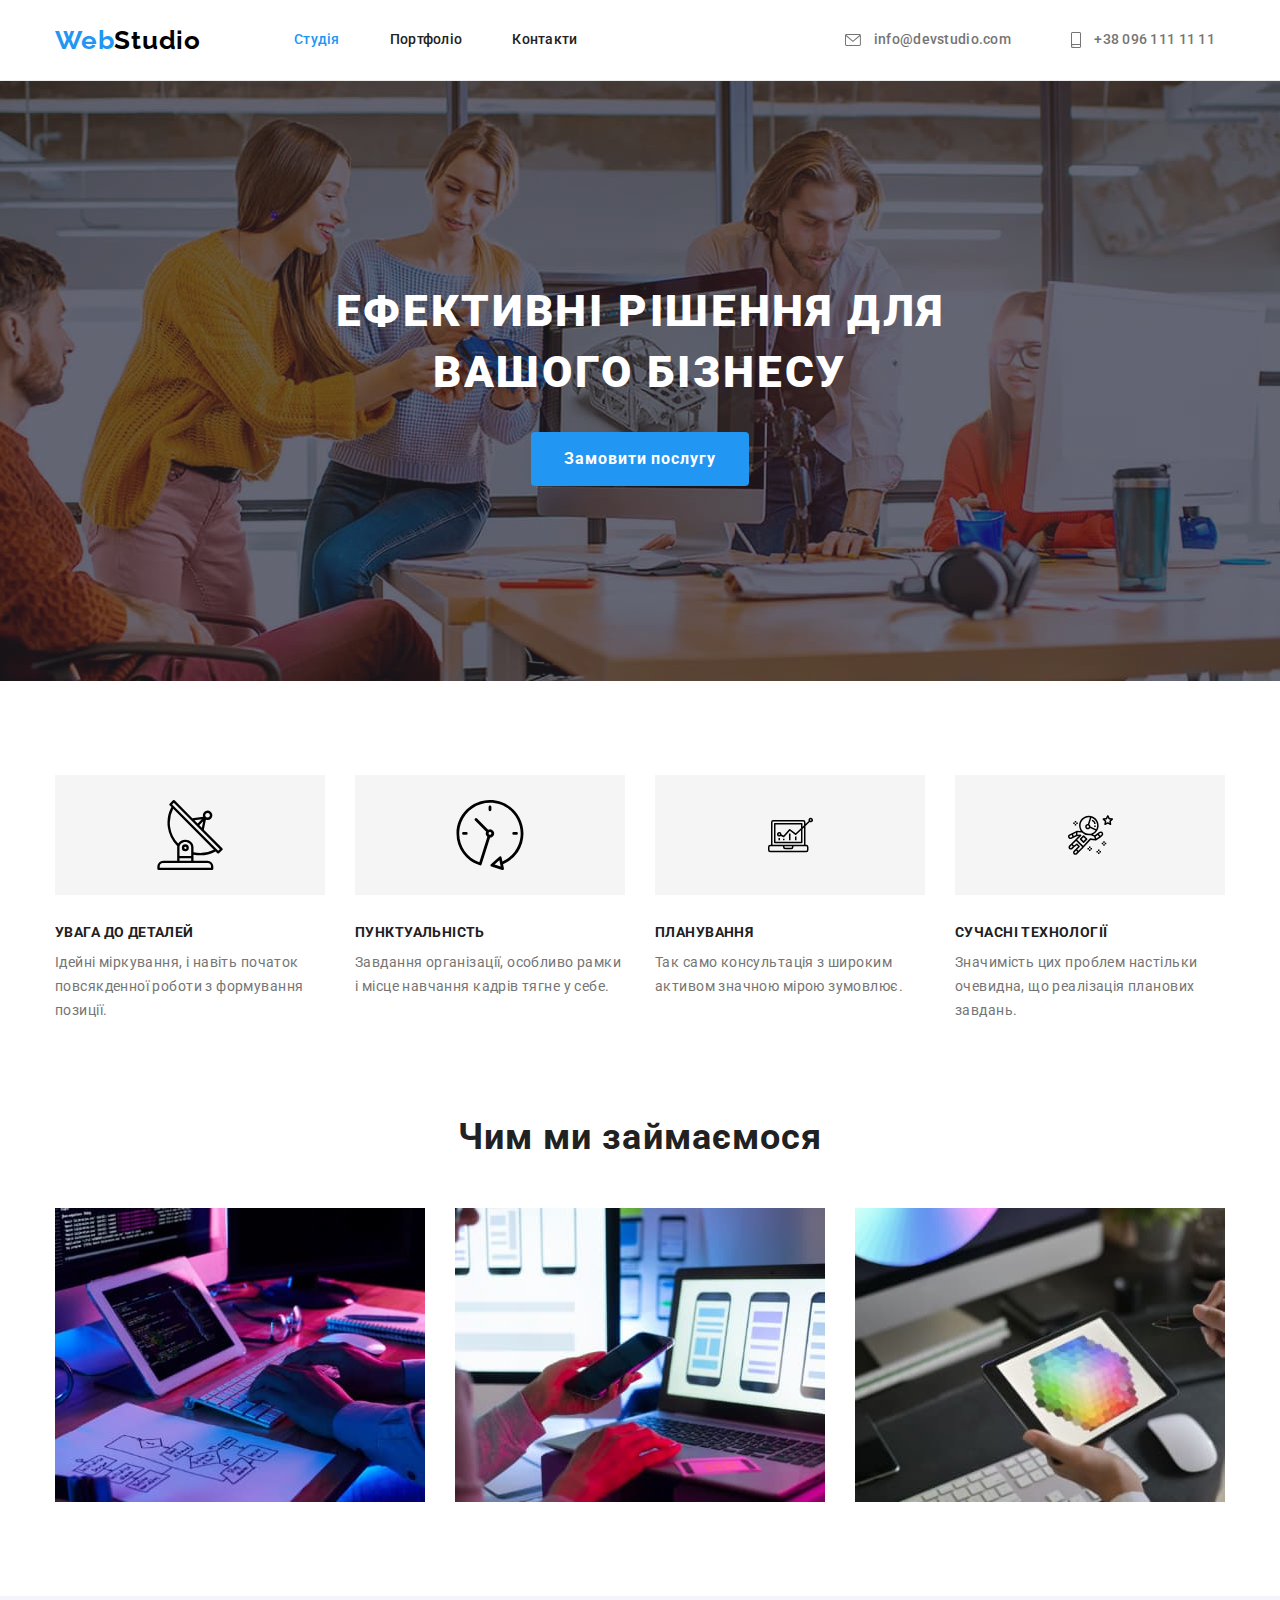
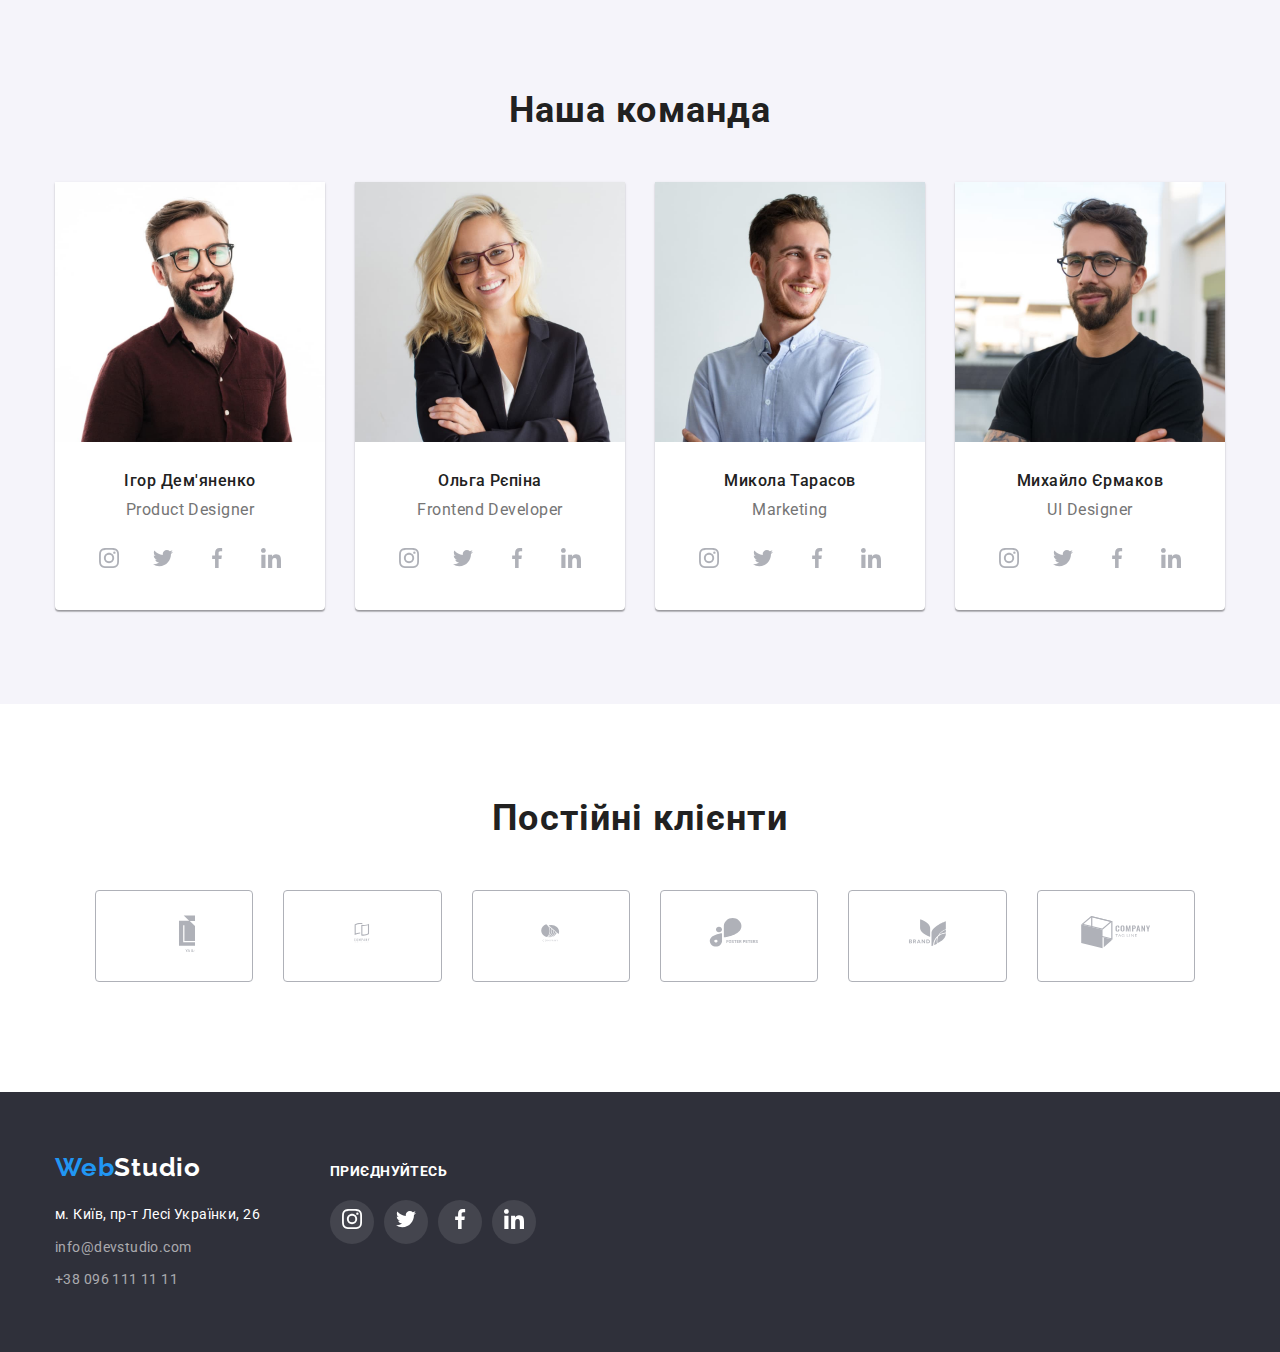
==== index.html @ 2ae0f30d "add icons" ====
<!DOCTYPE html>
<html lang="uk">
  <head>
    <meta charset="UTF-8" />
    <meta http-equiv="X-UA-Compatible" content="IE=edge" />
    <meta name="viewport" content="width=device-width, initial-scale=1.0" />
    <title>WebStudio</title>
    <link rel="preconnect" href="https://fonts.googleapis.com">
    <link rel="preconnect" href="https://fonts.gstatic.com" crossorigin>
    <link href="https://fonts.googleapis.com/css2?family=Raleway:wght@700&family=Roboto:wght@400;500;700;900&display=swap"
      rel="stylesheet">
    <link rel="stylesheet" href="https://cdnjs.cloudflare.com/ajax/libs/modern-normalize/1.1.0/modern-normalize.min.css">
    <link rel="stylesheet" href="./css/styles.css">
  </head>
  <body>
    <header class="page-header">
      <div class="header-container container">
        <a href="./index.html" class="logo"><span class="accent">Web</span>Studio</a>
        <nav class="header-nav">
        <ul class="site-nav list">
          <li class="header-nav-item"><a href="./index.html" class="header-nav-link current">Студія</a></li>
          <li class="header-nav-item"><a href="./portfolio.html" class="header-nav-link">Портфоліо</a></li>
          <li class="header-nav-item"><a href="#" class="header-nav-link">Контакти</a></li>
        </ul>
        </nav>
        <ul class="auth-nav list">
        <li class="auth-item"><a href="mailto:info@devstudio.com" class="header-auth-link mail"><svg class="mail" width="16" height="12">
          <use href="./images/icons.svg.svg#icon-mail"></use>
        </svg> info@devstudio.com</a>
        </li>
        <li class="auth-item"><a href="tel:+380961111111" class="header-auth-link tel"><svg class="tel" width="10" height="16">
          <use href="./images/icons.svg.svg#icon-smartphone"></use>
        </svg> +38 096 111 11 11</a></li>
        </ul>
      </div>
    </header>
    <main>
      <section class="hero">
        <div class="hero-container container ">
        <h1 class="hero-title">Ефективні рішення для вашого бізнесу</h1>
        <button class="button" type="button">Замовити послугу</button>
        </div>
      </section>
      <section class="aside section">
        <div class="aside-container container">
        <h2 class="visually-hidden">Особливості WebStudio</h2>
        <ul class="site-aside list">
          <li class="aside-four">
            <div class="aside-four-svg">
            <svg class="aside-four-icon" width="70" height="70">
              <use href="./images/icons.svg.svg#icon-antenna-1"></use>
            </svg>
            </div>
            <h3 class="subtitle-aside">УВАГА ДО ДЕТАЛЕЙ</h3>
            <p class="text-aside">
              Ідейні міркування, і навіть початок повсякденної роботи з
              формування позиції.
            </p>
          </li>
          <li class="aside-four">
            <div class="aside-four-svg">
            <svg class="aside-four-icon" width="70" height="70">
              <use href="./images/icons.svg.svg#icon-clock-1"></use>
            </svg>
            </div>
            <h3 class="subtitle-aside">ПУНКТУАЛЬНІСТЬ</h3>
            <p class="text-aside">
              Завдання організації, особливо рамки і місце навчання кадрів тягне
              у себе.
            </p>
          </li>
          <li class="aside-four">
            <div class="aside-four-svg">
            <svg class="aside-four" width="70" height="70">
              <use href="./images/icons.svg.svg#icon-diagram-1"></use>
            </svg>
            </div>
            <h3 class="subtitle-aside">ПЛАНУВАННЯ</h3>
            <p class="text-aside">
              Так само консультація з широким активом значною мірою зумовлює.
            </p>
          </li>
          <li class="aside-four">
            <div class="aside-four-svg">
            <svg class="aside-four" width="70" height="70">
              <use href="./images/icons.svg.svg#icon-astronaut-1"></use>
            </svg>
            </div>
            <h3 class="subtitle-aside">СУЧАСНІ ТЕХНОЛОГІЇ</h3>
            <p class="text-aside">
              Значимість цих проблем настільки очевидна, що реалізація планових
              завдань.
            </p>
          </li>
        </ul>
        </div>
      </section>
      <section class="job section">
        <div class="job-container container">
        <h2 class="title-job">Чим ми займаємося</h2>
        <ul class="site-job list">
          <li class="job-item">
            <img class="image-job"
              src="./images/mainkey.jpg"
              alt="людина яка пише код"
              width="370"
            />
          </li>
          <li class="job-item">
            <img class="image-job"
              src="./images/mainlaptop.jpg"
              alt="ноутбук з варіантами макетів"
              width="370"
            />
          </li>
          <li class="job-item">
            <img class="image-job"
              src="./images/maincolor.jpg"
              alt="вибір кольорів на планшеті"
              width="370"
            />
          </li>
        </ul>
        </div>
      </section>
      <section class="team section">
        <div class="team-container container">
        <h2 class="title-team">Наша команда</h2>
        <ul class="site-team list">
          <li class="team-item">
            <img class="image" src="./images/igor.jpg" alt="Ігор Дем'яненко" width="270" />
            <div class="team-name">
            <h3 class="subtitle-team">Ігор Дем'яненко</h3>
            <p class="text-team">Product Designer</p>
            <ul class="team-icon">
              <li class="foto-list"><a href="#"class="section-team-icon"><svg class="messeg" width="20" height="20">
                <use href="./images/icons.svg.svg#icon-instagram-2"></use>
              </svg></a>
            </li>
              <li class="foto-list"><a href="#"class="section-team-icon"><svg class="messeg" width="20" height="20">
                    <use href="./images/icons.svg.svg#icon-twitter-1"></use>
                  </svg></a>
              </li>
              <li class="foto-list"><a href="#"class="section-team-icon"><svg class="messeg" width="20" height="20">
                    <use href="./images/icons.svg.svg#icon-facebook-1"></use>
                  </svg></a>
              </li>
              <li class="foto-list"><a href="#"class="section-team-icon"><svg class="messeg" width="20" height="20">
                    <use href="./images/icons.svg.svg#icon-linkedin-1"></use>
                  </svg></a>
              </li>
            </ul>
            </div>
          </li>
          <li class="team-item">
            <img class="image" src="./images/olga.jpg" alt="Ольга Рєпіна" width="270" />
            <div class="team-name">
            <h3 class="subtitle-team">Ольга Рєпіна</h3>
            <p class="text-team">Frontend Developer</p>
            <ul class="team-icon">
              <li class="foto-list"><a href="#"class="section-team-icon"><svg class="messeg" width="20" height="20">
                    <use href="./images/icons.svg.svg#icon-instagram-2"></use>
                  </svg></a>
              </li>
              <li class="foto-list"><a href="#"class="section-team-icon"><svg class="messeg" width="20" height="20">
                    <use href="./images/icons.svg.svg#icon-twitter-1"></use>
                  </svg></a>
              </li>
              <li class="foto-list"><a href="#"class="section-team-icon"><svg class="messeg" width="20" height="20">
                    <use href="./images/icons.svg.svg#icon-facebook-1"></use>
                  </svg></a>
              </li>
              <li class="foto-list"><a href="#"class="section-team-icon"><svg class="messeg" width="20" height="20">
                    <use href="./images/icons.svg.svg#icon-linkedin-1"></use>
                  </svg></a>
              </li>
            </ul>
            </div>
          </li>
          <li class="team-item">
            <img class="image" src="./images/mykola.jpg" alt="Микола Тарасов" width="270" />
            <div class="team-name">
            <h3 class="subtitle-team">Микола Тарасов</h3>
            <p class="text-team">Marketing</p>
            <ul class="team-icon">
              <li class="foto-list"><a href="#"class="section-team-icon"><svg class="messeg" width="20" height="20">
                    <use href="./images/icons.svg.svg#icon-instagram-2"></use>
                  </svg></a>
              </li>
              <li class="foto-list"><a href="#"class="section-team-icon"><svg class="messeg" width="20" height="20">
                    <use href="./images/icons.svg.svg#icon-twitter-1"></use>
                  </svg></a>
              </li>
              <li class="foto-list"><a href="#"class="section-team-icon"><svg class="messeg" width="20" height="20">
                    <use href="./images/icons.svg.svg#icon-facebook-1"></use>
                  </svg></a>
              </li>
              <li class="foto-list"><a href="#"class="section-team-icon"><svg class="messeg" width="20" height="20">
                    <use href="./images/icons.svg.svg#icon-linkedin-1"></use>
                  </svg></a>
              </li>
            </ul>
            </div>
          </li>
          <li class="team-item">
            <img class="image"
              src="./images/mykhailo.jpg"
              alt="Михайло Єрмаков"
              width="270"/>
            <div class="team-name">
            <h3 class="subtitle-team">Михайло Єрмаков</h3>
            <p class="text-team">UI Designer</p>
            <ul class="team-icon">
              <li class="foto-list"><a href="#"class="section-team-icon"><svg class="messeg" width="20" height="20">
                    <use href="./images/icons.svg.svg#icon-instagram-2"></use>
                  </svg></a>
              </li>
              <li class="foto-list"><a href="#"class="section-team-icon"><svg class="messeg" width="20" height="20">
                    <use href="./images/icons.svg.svg#icon-twitter-1"></use>
                  </svg></a>
              </li>
              <li class="foto-list"><a href="#"class="section-team-icon"><svg class="messeg" width="20" height="20">
                    <use href="./images/icons.svg.svg#icon-facebook-1"></use>
                  </svg></a>
              </li>
              <li class="foto-list"><a href="#"class="section-team-icon"><svg class="messeg" width="20" height="20">
                    <use href="./images/icons.svg.svg#icon-linkedin-1"></use>
                  </svg></a>
              </li>
            </ul>
            </div>
          </li>
        </ul>
        </div>
      </section>
      <section class="client section">
        <div class="client-container container">
          <h2 class="title-client">Постійні клієнти</h2>
          <ul class="site-client">
            <li class="client-logo"><a href="#"><svg class="client-bo" width="41" height="47">
                    <use href="./images/icons.svg.svg#icon-Logo"></use>
                  </svg></a></li>
            <li class="client-logo"><a href="#"><svg class="client-bo" width="40" height="52">
                    <use href="./images/icons.svg.svg#icon-Logo-1"></use>
                  </svg></a></li>
            <li class="client-logo"><a href="#"><svg class="client-bo" width="44" height="42">
                    <use href="./images/icons.svg.svg#icon-Logo-2"></use>
                  </svg></a></li>
            <li class="client-logo"><a href="#"><svg class="client-bo" width="85" height="42">
                    <use href="./images/icons.svg.svg#icon-Logo-3"></use>
                  </svg></a></li>
            <li class="client-logo"><a href="#"><svg class="client-bo" width="63" height="46">
                    <use href="./images/icons.svg.svg#icon-Logo-4"></use>
                  </svg></a></li>
            <li class="client-logo"><a href="#"><svg class="client-bo" width="94" height="44">
                    <use href="./images/icons.svg.svg#icon-Logo-5"></use>
                  </svg></a></li>
          </ul>
        </div>
      </section>
    </main>
    <footer class="page-footer section">
      <div class="first-container container">
      <div class="footer-container"> 
        <a href="./index.html" class="logo-second"><span class="accent">Web</span>Studio</a>
        <address class="footer-address">
          <ul class="auth-nav-footer list">
            <li class="footer-nav">
              <a class="google-page"
              href="https://goo.gl/maps/Zzo9jvhMkeHSHWEp7"
              target="_blank"
              rel="noopener noreferrer nofollow"
              >м. Київ, пр-т Лесі Українки, 26</a>
            </li>
            <li class="footer-nav"><a href="mailto:info@devstudio.com" class="footer-link">info@devstudio.com</a></li>
            <li class="footer-nav"><a href="tel:+380961111111" class="footer-link">+38 096 111 11 11</a></li>
          </ul>
        </address>
      </div>
      <div class="footer-icon">
        <h2 class="footer-title">Приєднуйтесь</h2>
        <ul class="footer-list list">
          <li class="footer-messeg"><a href="#" class="icon-footer-svg"><svg class="footer-svg" width="20" height="20">
                <use href="./images/icons.svg.svg#icon-instagram-2"></use>
              </svg></a>
          </li>
          <li class="footer-messeg"><a href="#" class="icon-footer-svg"><svg class="footer-svg" width="20" height="20">
                <use href="./images/icons.svg.svg#icon-twitter-1"></use>
              </svg></a>
          </li>
          <li class="footer-messeg"><a href="#" class="icon-footer-svg"><svg class="footer-svg" width="20" height="20">
                <use href="./images/icons.svg.svg#icon-facebook-1"></use>
              </svg></a>
          </li>
          <li class="footer-messeg"><a href="#" class="icon-footer-svg"><svg class="footer-svg" width="20" height="20">
                <use href="./images/icons.svg.svg#icon-linkedin-1"></use>
              </svg></a>
          </li>
        </ul>
      </div>
      </div>
    </footer>
  </body>
</html>
---- css/styles.css ----
:root {
    --main-color: #212121;
    --second-color: #757575;
    --background-color: #FFFFFF;
    --secondbackground-color: #2F303A;
    --accent-color: #2196F3;
    --background-color-current: #188CE8;
    --background-color-team: #F5F4FA;
    --second-font: 'Raleway', sans-serif;
    --black-color: #000000;
    --white-color: #FFFFFF;
    --mailtel-color: rgba(255, 255, 255, 0.6);
}
body {
    font-family: 'Roboto', sans-serif;
    color: var(--main-color);
    color: var(--background-color);
}
.logo {
        font-family: var(--second-font);
        font-weight: 700;
        font-size: 26px;
        line-height: 1.2;        
        letter-spacing: 0.03em;
        color: var(--black-color);
        text-decoration: none;
}

.accent {
    font-family: var(--second-font);
    font-weight: 700;
    font-size: 26px;
    line-height: 1.2;
    letter-spacing: 0.03em;
    color: var(--accent-color);
}
.list {
    list-style: none;
    padding: 0;
    margin: 0;
}
h1,h2,h3,h4,h5,h6,p {
    margin-bottom: 0;
    margin-top: 0;
}
.container {
    margin: 0 auto;
    /* margin-left: auto;
    margin-right: auto; */
    width: 1200px;
    padding-left: 15px;
    padding-right: 15px;
    outline-offset: -2px;
    /* outline: 2px solid red; */
}
.header-container {
    display: flex;
    align-items: center;
}
.page-header {
    display: flex;
    align-items: center;
    border-bottom: 1px solid #ECECEC;
}
.header-nav-link {
    font-weight: 500;
    font-size: 14px;
    line-height: 1.14;
    letter-spacing: 0.02em;
    color: var(--main-color);
    text-decoration: none;
    padding-top: 32px;
    padding-bottom: 32px;
    display: block;
}
.header-nav-link:hover,
.header-nav-link:focus {
    color: var(--accent-color);
}
.current {
    color: var(--accent-color);
}
.header-nav .list {
    display: flex;
}
.header-nav {
    margin-left: 93px;
}
.site-nav .header-nav-item {
    margin-right: 50px;
}
.site-nav .header-nav-item:last-child {
    margin-right: 0;
}
.auth-nav {
    display: flex;
    margin-left: auto;
    
}
.auth-nav .auth-item + .auth-item {
    margin-left: 50px;
}
.header-auth-link {
    display: block;
    /* display: inline-flex; */
    font-weight: 500;
    font-size: 14px;
    line-height: 1.14;
    letter-spacing: 0.02em;
    color: var(--second-color);
    text-decoration: none;
    padding-top: 32px;
    padding-bottom: 32px;  
      
}
.header-auth-link:hover,
.header-auth-link:focus {
    color: var(--accent-color);
}
/* .mail::before {
    content: " ";
    width: 20px;
    height: 20px;
    margin-right: 10px;
    background-image: url(../images/mail.svg);
    background-size: contain;
    background-repeat: no-repeat;
    
    
} */
/* .tel::before {
    content: " ";
    width: 20px;
    height: 20px;
    margin-right: 10px;
    background-image: url(../images/smartphone.svg);
    background-size: contain;
    background-repeat: no-repeat;
} */
.mail {
    margin-right: 10px;
    fill: currentcolor;
    vertical-align: middle;
}
.header-auth-link > .mail:hover,
.header-auth-link > .mail:focus {
    fill: var(--accent-color);
}
.tel {
    margin-right: 10px;
    fill: currentcolor;
    vertical-align: middle;
}
.header-auth-link >.tel:hover,
.header-auth-link >.tel:focus {
    fill: var(--accent-color);
}
.section {
    padding-top: 94px;
    padding-bottom: 94px;
}

/* section main */
/* hero */

.hero {
    background-image: linear-gradient(rgba(47, 48, 58, 0.4), rgba(47, 48, 58, 0.4)),
            url(../images/overlay.jpg);
    background-color: var(--secondbackground-color);
    text-align: center;
    padding-top: 200px;
    padding-bottom: 200px;
    height: 600px;
    max-width: 1600px;
    margin-left: auto;
    margin-right: auto;
    background-repeat: no-repeat;
    border-style: cover;
    background-position: center;
}

.hero-title {
    margin-left: auto;
    margin-right: auto;
    margin-bottom: 30px;
    font-weight: 900;
    font-size: 44px;
    line-height: 1.37;
    letter-spacing: 0.06em;
    text-transform: uppercase;
    color: var(--white-color);
    width: 696px;
    
}
.button {
    text-align: center;
    display: inline-block;
    min-width: 216px;
    border-radius: 4px;
    padding: 11px 32px;
    font-family: inherit;
    font-weight: 700;
    font-size: 16px;
    line-height: 1.88;
    letter-spacing: 0.06em;
    color: var(--white-color);
    background-color: var(--accent-color);
    cursor: pointer;
    border: 1px solid transparent; 
}
.button:hover,
.button:focus {
    background-color: var(--background-color-current);
}
/* section aside */
.aside-container .site-aside {
    display: flex;
    text-align: start;
    gap: 30px;
}
.aside-four-svg {
    display: flex;
    background-color: #F5F5F5;
    width: 270px;
    height: 120px;
    margin-bottom: 30px;
    justify-content: center;
    align-items: center;
}
.aside-four-icon {
    display: block;
    
}
.visually-hidden {
    position: absolute;
    width: 1px;
    height: 1px;
    margin: -1px;
    border: 0;
    padding: 0;
    white-space: nowrap;
    clip-path: inset(100%);
    clip: rect(0 0 0 0);
    overflow: hidden;
}
.aside-four {
    flex-basis: calc((100% - 30px * 3) / 4);
}
.subtitle-aside {
    margin-bottom: 10px;
    font-weight: 700;
    font-size: 14px;
    line-height: 1.14;
    letter-spacing: 0.03em;
    text-transform: uppercase;
    color: var(--main-color);
    margin-top: 0;
   
}
.text-aside {
    font-size: 14px;
    line-height: 1.7;
    letter-spacing: 0.03em;
    color: var(--second-color);
    margin-top: 10px;
}

/* section job */
.job {
    padding-top: 0;
}

.job-container .site-job {
    display: flex;
    gap: 30px;
}
.job-item {
    flex-basis: calc((100% - 30px * 2) / 3);
}
.title-job {
    margin-bottom: 50px;
    font-weight: 700;
    font-size: 36px;
    line-height: 1.16;
    text-align: center;
    letter-spacing: 0.03em;
    color: var(--main-color);
}
.image-job {
    display: block;
    max-width: 100%;
}

/* section-team */
.team-container .site-team {
    display: flex;
    gap: 30px;
}
.team-item {
    flex-basis: calc((100% - 30px * 3) / 4);
    background-color: var(--background-color);
    box-shadow: 0px 1px 3px rgba(0, 0, 0, 0.12), 0px 1px 1px rgba(0, 0, 0, 0.14), 0px 2px 1px rgba(0, 0, 0, 0.2);
    border-radius: 0px 0px 4px 4px;
}
.team {
    background-color: var(--background-color-team);
}
.team-icon {
    padding: 0;
}
.title-team {
    margin-bottom: 50px;
    font-weight: 700;
    font-size: 36px;
    line-height: 1.16;
    text-align: center;
    letter-spacing: 0.03em;
    color: var(--main-color);
}
.team-name {
    /* display: flex; */
    padding-top: 30px;
    padding-bottom: 30px;
    justify-content: center;
    align-items: center;

}

.subtitle-team {
    margin-bottom: 10px;
    font-weight: 500;
    font-size: 16px;
    line-height: 1.18;
    text-align: center;
    letter-spacing: 0.03em;
    color: var(--main-color);
}
.text-team {
    font-size: 16px;
    line-height: 1.18;
    text-align: center;
    letter-spacing: 0.03em;
    color: var(--second-color);
}
.team-icon {
    display: flex;
    margin-right: 32px;
    margin-left: 32px;
    margin-top: 16px;
}
.foto-list {
    width: 44px;
    height: 44px;
    display: flex;
    justify-content: center;
    align-items: center;
    border-radius: 50%;
   
}
.section-team-icon {
    width: 100%;
    height: 100%;
    width: 44px;
    height: 44px;
    display: flex;
    justify-content: center;
    align-items: center;
    border-radius: 50%;
    
}
.messeg {
    fill: #AFB1B8;
}
.section-team-icon:hover .messeg, 
.section-team-icon:focus .messeg {
    fill: var(--background-color);
}
.section-team-icon:hover,
.section-team-icon:focus {
    background-color: var(--accent-color);
}
.foto-list:not(:last-child) {
    margin-right: 10px;
}

/* client */
.title-client {
    font-weight: 700;
    font-size: 36px;
    line-height: 1.16;
    text-align: center;
    letter-spacing: 0.03em;
    color: var(--main-color);
    margin-bottom: 50px;
}
.site-client {
    display: flex;
    fill: #AFB1B8;
    text-align: center;
}
.client-logo {
    display: flex;
    justify-content: center;
    align-items: center;
    border: 1px solid #AFB1B8;
    border-radius: 4px;
    margin-right: 30px;
    width: 170px;
    height: 92px;
}
/* footer */
/* .footer-container {
    padding-top: 20px;
    margin-bottom: 9px;
    padding-bottom: 60px;
} */
.page-footer {
    padding-top: 60px;
    padding-bottom: 60px;
}
.first-container {
    display: flex;
    align-items: baseline;
}
.footer-container {
    margin-right: 70px;
}
.logo-second {
    margin-bottom: 20px;
    color: var(--white-color);
    font-family: var(--second-font);
    font-weight: 700;
    font-size: 26px;
    line-height: 1.2;
    letter-spacing: 0.03em;
    text-decoration: none;
}
.page-footer {
    background-color: var(--secondbackground-color);
}
.footer-address {
    margin-top: 20px;
}
.footer-nav {
    margin-bottom: 9px;
}
.footer-nav:last-child {
    margin-bottom: 0;
}
.google-page {
    font-size: 14px;
    line-height: 1.7;
    letter-spacing: 0.03em;
    color: var(--white-color);
    text-decoration: none;
    font-style: normal;
    margin-bottom: 9px;   
}
.google-page:hover,
.google-page:focus {
    color: var(--accent-color);
}
.footer-link {
    font-size: 14px;
    line-height: 1.7;
    letter-spacing: 0.03em;
    color: var(--mailtel-color);
    text-decoration: none;
    font-style: normal;
    
}
.footer-link:hover,
.footer-link:focus {
    color: var(--accent-color);
}
.footer-title {
    font-weight: 700;
    font-size: 14px;
    line-height: 1.14;
    letter-spacing: 0.03em;
    text-transform: uppercase;
}
.footer-list {
    display: flex;
}
.footer-messeg {
    display: flex;
    width: 44px;
    height: 44px;
    margin-top: 20px;
    background-color: #44454E;
    border-radius: 50%;
    margin-right: 10px;
    justify-content: center;
    align-items: center;
}
.footer-svg {
    fill: var(--background-color);
}
.footer-messeg:not(:last-child) {
    margin-right: 10px;
}
.footer-messeg:hover,
.footer-messeg:focus {
    background-color: var(--accent-color);
}
/* PAGE PORTFOLIO */
.page-header .border {
    border-bottom: 1px solid;
}
.portfolio-nav {
    display: flex; 
    justify-content: center;
    gap: 8px;
}
.portfolio-nav-item {
    display: block;
    /* margin: 0 auto; */
}
.portfolio-nav-link {
    padding-top: 6px;
    padding-right: 25px;
    padding-bottom: 6px;
    padding-left: 25px;
    font-family: inherit;
    font-weight: 500;
    font-size: 16px;
    line-height: 1.62;
    text-align: center;
    letter-spacing: 0.03em;
    color: var(--main-color);
    cursor: pointer;
    background-color: var(--background-color-team);
    border: none; 
}
.portfolio-nav-link:hover,
.portfolio-nav-link:focus {
    color: var(--white-color);
}
.portfolio-nav-link:hover,
.portfolio-nav-link:focus {
    background-color: var(--accent-color);
}
.portfolio-image {
    display: flex;
    flex-wrap: wrap;
    margin-top: 50px;
    gap: 30px;
}
.portfolio-container-border {
    padding-top: 20px;
    padding-right: 24px;
    padding-bottom: 20px;
    padding-left: 24px;
    border-left: 1px solid #EEEEEE;
    border-bottom: 1px solid #EEEEEE;
    border-right: 1px solid #EEEEEE;
}
.portfolio-title {
    font-weight: 700;
    font-size: 18px;
    line-height: 2;
    letter-spacing: 0.06em;
    color: var(--main-color);
    margin-bottom: 4px;
}
.portfolio-text {
    font-size: 16px;
    line-height: 1.87;
    letter-spacing: 0.03em;
    color: var(--second-color);
}
.portfolio-link {
    text-decoration: none;
}
.image { 
    display: block;
    border-color: var(--background-color); 
    max-width: 100%;
}



/*  колір основного тексту #212121 

/*  вторинний колір тексту #757575

/* білий колір #FFFFFF

/* акцент #2196F3

/* вторинний колір фону #2F303A */
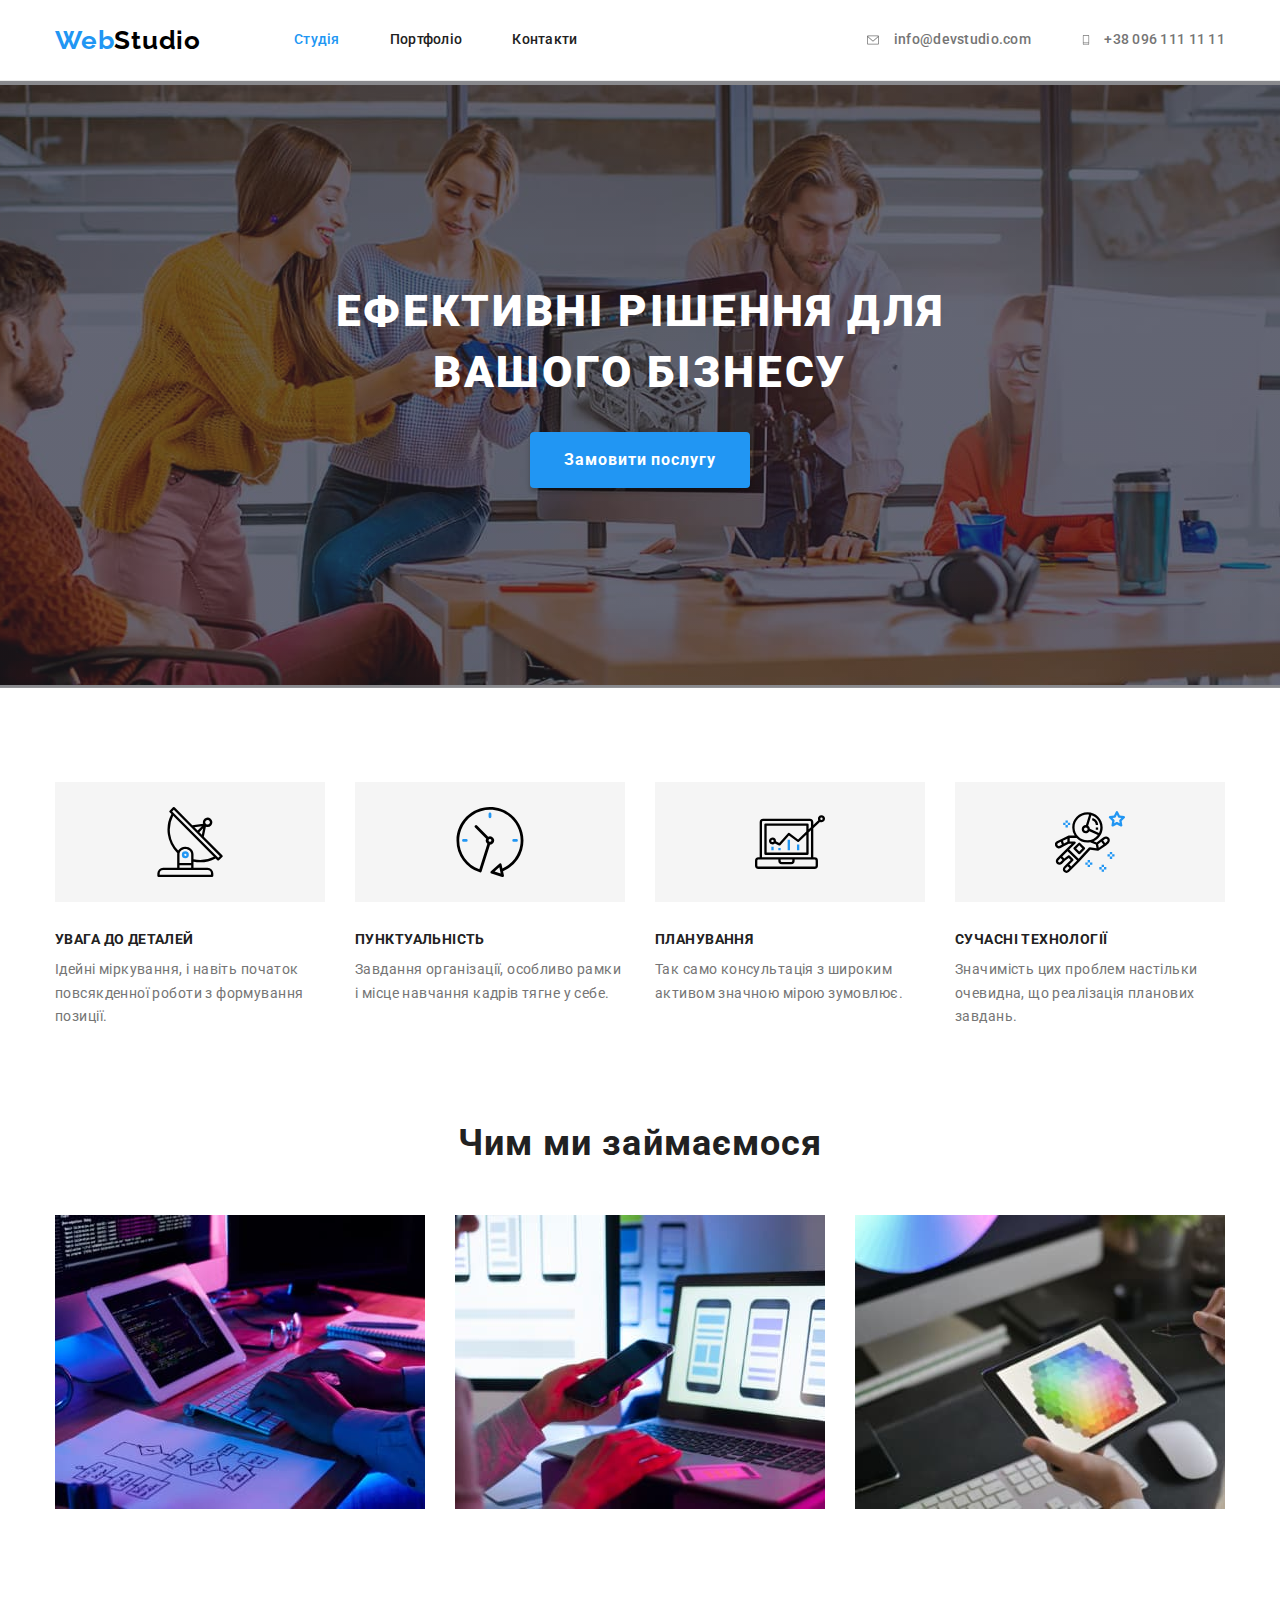
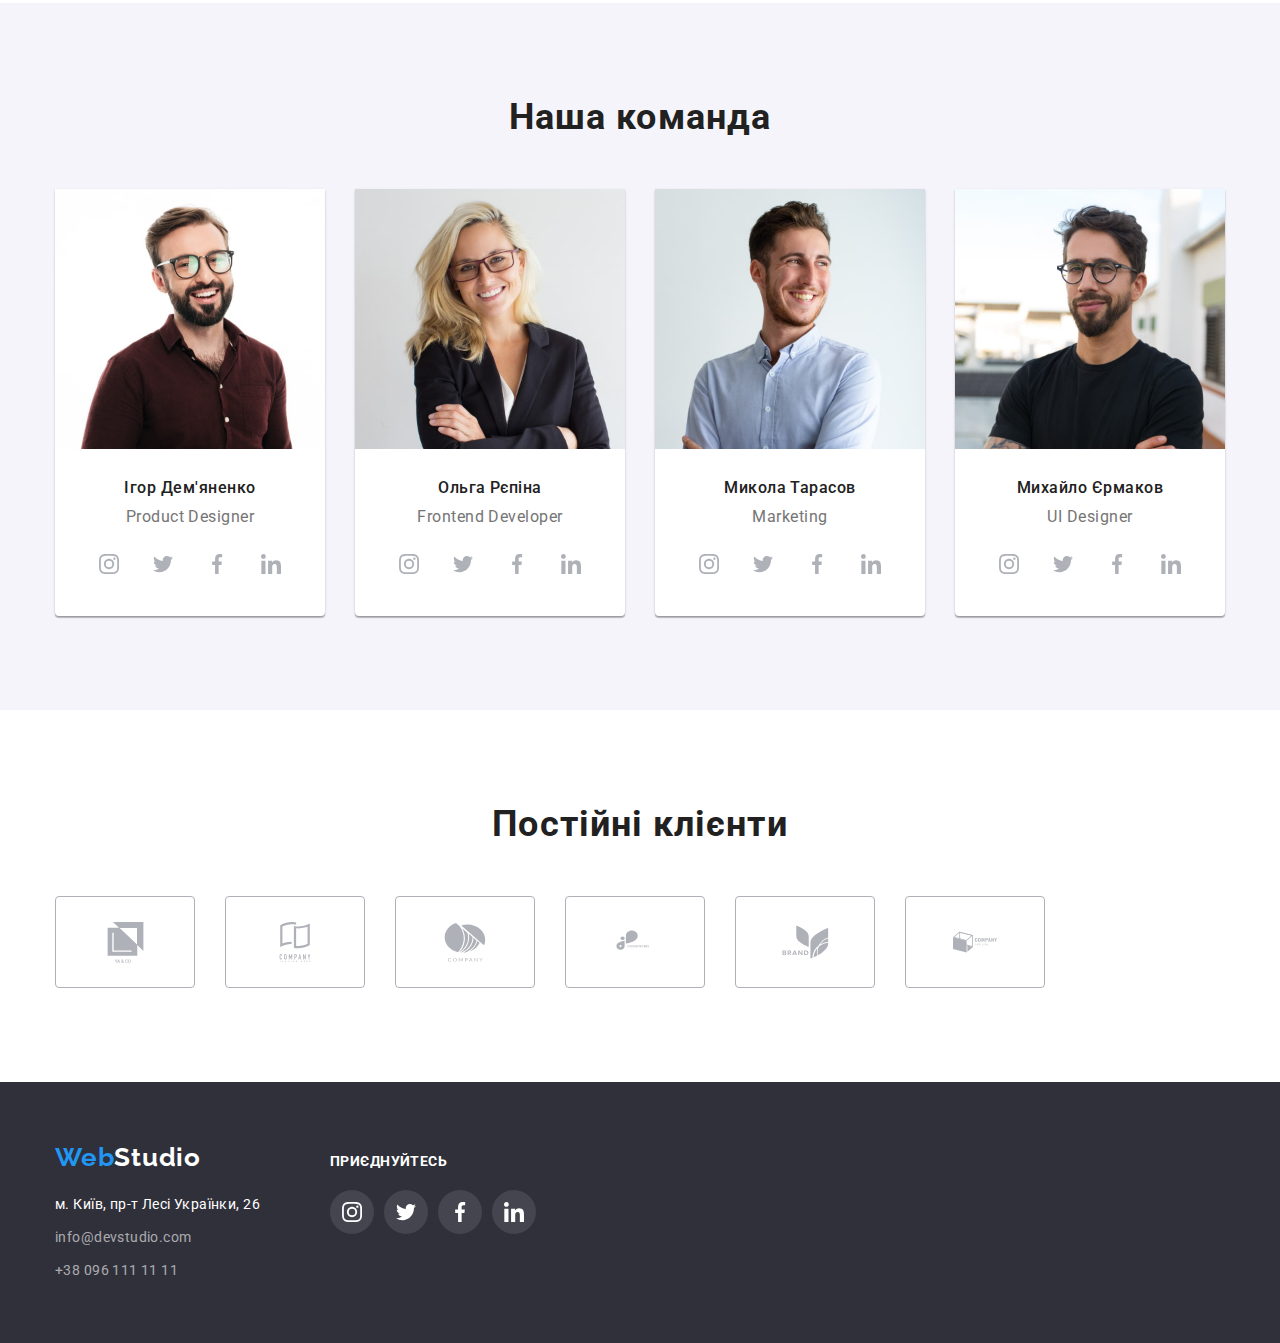
==== commit b34a5794: "add new sprite" ====
--- a/index.html
+++ b/index.html
@@ -24,12 +24,12 @@
         </ul>
         </nav>
         <ul class="auth-nav list">
-        <li class="auth-item"><a href="mailto:info@devstudio.com" class="header-auth-link mail"><svg class="mail" width="16" height="12">
+        <li class="auth-item"><a href="mailto:info@devstudio.com" class="header-auth-link"><svg class="mail" width="16" height="12">
           <use href="./images/icons.svg.svg#icon-mail"></use>
         </svg> info@devstudio.com</a>
         </li>
-        <li class="auth-item"><a href="tel:+380961111111" class="header-auth-link tel"><svg class="tel" width="10" height="16">
-          <use href="./images/icons.svg.svg#icon-smartphone"></use>
+        <li class="auth-item"><a href="tel:+380961111111" class="header-auth-link"><svg class="tel" width="10" height="16">
+          <use href="./images/icons.svg.svg#icon-phone"></use>
         </svg> +38 096 111 11 11</a></li>
         </ul>
       </div>
@@ -48,7 +48,7 @@
           <li class="aside-four">
             <div class="aside-four-svg">
             <svg class="aside-four-icon" width="70" height="70">
-              <use href="./images/icons.svg.svg#icon-antenna-1"></use>
+              <use href="./images/icons.svg.svg#icon-antenna"></use>
             </svg>
             </div>
             <h3 class="subtitle-aside">УВАГА ДО ДЕТАЛЕЙ</h3>
@@ -60,7 +60,7 @@
           <li class="aside-four">
             <div class="aside-four-svg">
             <svg class="aside-four-icon" width="70" height="70">
-              <use href="./images/icons.svg.svg#icon-clock-1"></use>
+              <use href="./images/icons.svg.svg#icon-clock"></use>
             </svg>
             </div>
             <h3 class="subtitle-aside">ПУНКТУАЛЬНІСТЬ</h3>
@@ -71,8 +71,8 @@
           </li>
           <li class="aside-four">
             <div class="aside-four-svg">
-            <svg class="aside-four" width="70" height="70">
-              <use href="./images/icons.svg.svg#icon-diagram-1"></use>
+            <svg class="aside-four-icon" width="70" height="70">
+              <use href="./images/icons.svg.svg#icon-diagram"></use>
             </svg>
             </div>
             <h3 class="subtitle-aside">ПЛАНУВАННЯ</h3>
@@ -82,8 +82,8 @@
           </li>
           <li class="aside-four">
             <div class="aside-four-svg">
-            <svg class="aside-four" width="70" height="70">
-              <use href="./images/icons.svg.svg#icon-astronaut-1"></use>
+            <svg class="aside-four-icon" width="70" height="70">
+              <use href="./images/icons.svg.svg#icon-astronaut"></use>
             </svg>
             </div>
             <h3 class="subtitle-aside">СУЧАСНІ ТЕХНОЛОГІЇ</h3>
@@ -134,19 +134,19 @@
             <p class="text-team">Product Designer</p>
             <ul class="team-icon">
               <li class="foto-list"><a href="#"class="section-team-icon"><svg class="messeg" width="20" height="20">
-                <use href="./images/icons.svg.svg#icon-instagram-2"></use>
+                <use href="./images/icons.svg.svg#icon-instagram"></use>
               </svg></a>
             </li>
               <li class="foto-list"><a href="#"class="section-team-icon"><svg class="messeg" width="20" height="20">
-                    <use href="./images/icons.svg.svg#icon-twitter-1"></use>
-                  </svg></a>
-              </li>
-              <li class="foto-list"><a href="#"class="section-team-icon"><svg class="messeg" width="20" height="20">
-                    <use href="./images/icons.svg.svg#icon-facebook-1"></use>
-                  </svg></a>
-              </li>
-              <li class="foto-list"><a href="#"class="section-team-icon"><svg class="messeg" width="20" height="20">
-                    <use href="./images/icons.svg.svg#icon-linkedin-1"></use>
+                    <use href="./images/icons.svg.svg#icon-twitter"></use>
+                  </svg></a>
+              </li>
+              <li class="foto-list"><a href="#"class="section-team-icon"><svg class="messeg" width="20" height="20">
+                    <use href="./images/icons.svg.svg#icon-facebook"></use>
+                  </svg></a>
+              </li>
+              <li class="foto-list"><a href="#"class="section-team-icon"><svg class="messeg" width="20" height="20">
+                    <use href="./images/icons.svg.svg#icon-linkedin"></use>
                   </svg></a>
               </li>
             </ul>
@@ -159,19 +159,19 @@
             <p class="text-team">Frontend Developer</p>
             <ul class="team-icon">
               <li class="foto-list"><a href="#"class="section-team-icon"><svg class="messeg" width="20" height="20">
-                    <use href="./images/icons.svg.svg#icon-instagram-2"></use>
-                  </svg></a>
-              </li>
-              <li class="foto-list"><a href="#"class="section-team-icon"><svg class="messeg" width="20" height="20">
-                    <use href="./images/icons.svg.svg#icon-twitter-1"></use>
-                  </svg></a>
-              </li>
-              <li class="foto-list"><a href="#"class="section-team-icon"><svg class="messeg" width="20" height="20">
-                    <use href="./images/icons.svg.svg#icon-facebook-1"></use>
-                  </svg></a>
-              </li>
-              <li class="foto-list"><a href="#"class="section-team-icon"><svg class="messeg" width="20" height="20">
-                    <use href="./images/icons.svg.svg#icon-linkedin-1"></use>
+                    <use href="./images/icons.svg.svg#icon-instagram"></use>
+                  </svg></a>
+              </li>
+              <li class="foto-list"><a href="#"class="section-team-icon"><svg class="messeg" width="20" height="20">
+                    <use href="./images/icons.svg.svg#icon-twitter"></use>
+                  </svg></a>
+              </li>
+              <li class="foto-list"><a href="#"class="section-team-icon"><svg class="messeg" width="20" height="20">
+                    <use href="./images/icons.svg.svg#icon-facebook"></use>
+                  </svg></a>
+              </li>
+              <li class="foto-list"><a href="#"class="section-team-icon"><svg class="messeg" width="20" height="20">
+                    <use href="./images/icons.svg.svg#icon-linkedin"></use>
                   </svg></a>
               </li>
             </ul>
@@ -184,19 +184,19 @@
             <p class="text-team">Marketing</p>
             <ul class="team-icon">
               <li class="foto-list"><a href="#"class="section-team-icon"><svg class="messeg" width="20" height="20">
-                    <use href="./images/icons.svg.svg#icon-instagram-2"></use>
-                  </svg></a>
-              </li>
-              <li class="foto-list"><a href="#"class="section-team-icon"><svg class="messeg" width="20" height="20">
-                    <use href="./images/icons.svg.svg#icon-twitter-1"></use>
-                  </svg></a>
-              </li>
-              <li class="foto-list"><a href="#"class="section-team-icon"><svg class="messeg" width="20" height="20">
-                    <use href="./images/icons.svg.svg#icon-facebook-1"></use>
-                  </svg></a>
-              </li>
-              <li class="foto-list"><a href="#"class="section-team-icon"><svg class="messeg" width="20" height="20">
-                    <use href="./images/icons.svg.svg#icon-linkedin-1"></use>
+                    <use href="./images/icons.svg.svg#icon-instagram"></use>
+                  </svg></a>
+              </li>
+              <li class="foto-list"><a href="#"class="section-team-icon"><svg class="messeg" width="20" height="20">
+                    <use href="./images/icons.svg.svg#icon-twitter"></use>
+                  </svg></a>
+              </li>
+              <li class="foto-list"><a href="#"class="section-team-icon"><svg class="messeg" width="20" height="20">
+                    <use href="./images/icons.svg.svg#icon-facebook"></use>
+                  </svg></a>
+              </li>
+              <li class="foto-list"><a href="#"class="section-team-icon"><svg class="messeg" width="20" height="20">
+                    <use href="./images/icons.svg.svg#icon-linkedin"></use>
                   </svg></a>
               </li>
             </ul>
@@ -212,19 +212,19 @@
             <p class="text-team">UI Designer</p>
             <ul class="team-icon">
               <li class="foto-list"><a href="#"class="section-team-icon"><svg class="messeg" width="20" height="20">
-                    <use href="./images/icons.svg.svg#icon-instagram-2"></use>
-                  </svg></a>
-              </li>
-              <li class="foto-list"><a href="#"class="section-team-icon"><svg class="messeg" width="20" height="20">
-                    <use href="./images/icons.svg.svg#icon-twitter-1"></use>
-                  </svg></a>
-              </li>
-              <li class="foto-list"><a href="#"class="section-team-icon"><svg class="messeg" width="20" height="20">
-                    <use href="./images/icons.svg.svg#icon-facebook-1"></use>
-                  </svg></a>
-              </li>
-              <li class="foto-list"><a href="#"class="section-team-icon"><svg class="messeg" width="20" height="20">
-                    <use href="./images/icons.svg.svg#icon-linkedin-1"></use>
+                    <use href="./images/icons.svg.svg#icon-instagram"></use>
+                  </svg></a>
+              </li>
+              <li class="foto-list"><a href="#"class="section-team-icon"><svg class="messeg" width="20" height="20">
+                    <use href="./images/icons.svg.svg#icon-twitter"></use>
+                  </svg></a>
+              </li>
+              <li class="foto-list"><a href="#"class="section-team-icon"><svg class="messeg" width="20" height="20">
+                    <use href="./images/icons.svg.svg#icon-facebook"></use>
+                  </svg></a>
+              </li>
+              <li class="foto-list"><a href="#"class="section-team-icon"><svg class="messeg" width="20" height="20">
+                    <use href="./images/icons.svg.svg#icon-linkedin"></use>
                   </svg></a>
               </li>
             </ul>
@@ -233,28 +233,32 @@
         </ul>
         </div>
       </section>
+      
+              
       <section class="client section">
         <div class="client-container container">
           <h2 class="title-client">Постійні клієнти</h2>
           <ul class="site-client">
-            <li class="client-logo"><a href="#"><svg class="client-bo" width="41" height="47">
-                    <use href="./images/icons.svg.svg#icon-Logo"></use>
-                  </svg></a></li>
-            <li class="client-logo"><a href="#"><svg class="client-bo" width="40" height="52">
-                    <use href="./images/icons.svg.svg#icon-Logo-1"></use>
-                  </svg></a></li>
-            <li class="client-logo"><a href="#"><svg class="client-bo" width="44" height="42">
-                    <use href="./images/icons.svg.svg#icon-Logo-2"></use>
-                  </svg></a></li>
-            <li class="client-logo"><a href="#"><svg class="client-bo" width="85" height="42">
-                    <use href="./images/icons.svg.svg#icon-Logo-3"></use>
-                  </svg></a></li>
-            <li class="client-logo"><a href="#"><svg class="client-bo" width="63" height="46">
-                    <use href="./images/icons.svg.svg#icon-Logo-4"></use>
-                  </svg></a></li>
-            <li class="client-logo"><a href="#"><svg class="client-bo" width="94" height="44">
-                    <use href="./images/icons.svg.svg#icon-Logo-5"></use>
-                  </svg></a></li>
+            
+            <li class="client-logo"><a href="#" class="client-logo-svg"><svg class="client-bo" width="41" height="47">
+                    <use href="./images/icons.svg.svg#icon-group"></use>
+                  </svg></a></li>
+            <li class="client-logo"><a href="#" class="client-logo-svg"><svg class="client-bo" width="40" height="52">
+                    <use href="./images/icons.svg.svg#icon-group-1"></use>
+                  </svg></a></li>
+            <li class="client-logo"><a href="#" class="client-logo-svg"><svg class="client-bo" width="44" height="42">
+                    <use href="./images/icons.svg.svg#icon-group-2"></use>
+                  </svg></a></li>
+            <li class="client-logo"><a href="#" class="client-logo-svg"><svg class="client-bo" width="85" height="42">
+                    <use href="./images/icons.svg.svg#icon-group-3"></use>
+                  </svg></a></li>
+            <li class="client-logo"><a href="#" class="client-logo-svg"><svg class="client-bo" width="63" height="46">
+                    <use href="./images/icons.svg.svg#icon-group-4"></use>
+                  </svg></a></li>
+            <li class="client-logo"><a href="#" class="client-logo-svg"><svg class="client-bo" width="94" height="44">
+                    <use href="./images/icons.svg.svg#icon-group-5"></use>
+                  </svg></a></li>
+          
           </ul>
         </div>
       </section>
@@ -281,19 +285,19 @@
         <h2 class="footer-title">Приєднуйтесь</h2>
         <ul class="footer-list list">
           <li class="footer-messeg"><a href="#" class="icon-footer-svg"><svg class="footer-svg" width="20" height="20">
-                <use href="./images/icons.svg.svg#icon-instagram-2"></use>
+                <use href="./images/icons.svg.svg#icon-instagram"></use>
               </svg></a>
           </li>
           <li class="footer-messeg"><a href="#" class="icon-footer-svg"><svg class="footer-svg" width="20" height="20">
-                <use href="./images/icons.svg.svg#icon-twitter-1"></use>
+                <use href="./images/icons.svg.svg#icon-twitter"></use>
               </svg></a>
           </li>
           <li class="footer-messeg"><a href="#" class="icon-footer-svg"><svg class="footer-svg" width="20" height="20">
-                <use href="./images/icons.svg.svg#icon-facebook-1"></use>
+                <use href="./images/icons.svg.svg#icon-facebook"></use>
               </svg></a>
           </li>
           <li class="footer-messeg"><a href="#" class="icon-footer-svg"><svg class="footer-svg" width="20" height="20">
-                <use href="./images/icons.svg.svg#icon-linkedin-1"></use>
+                <use href="./images/icons.svg.svg#icon-linkedin"></use>
               </svg></a>
           </li>
         </ul>
--- a/css/styles.css
+++ b/css/styles.css
@@ -153,7 +153,7 @@
 }
 .header-auth-link >.tel:hover,
 .header-auth-link >.tel:focus {
-    fill: var(--accent-color);
+   fill: var(--accent-color);
 }
 .section {
     padding-top: 94px;
@@ -166,16 +166,14 @@
 .hero {
     background-image: linear-gradient(rgba(47, 48, 58, 0.4), rgba(47, 48, 58, 0.4)),
             url(../images/overlay.jpg);
-    background-color: var(--secondbackground-color);
+    background-color: #C4C4C4;
     text-align: center;
     padding-top: 200px;
     padding-bottom: 200px;
-    height: 600px;
     max-width: 1600px;
     margin-left: auto;
     margin-right: auto;
     background-repeat: no-repeat;
-    border-style: cover;
     background-position: center;
 }
 
@@ -194,7 +192,6 @@
 }
 .button {
     text-align: center;
-    display: inline-block;
     min-width: 216px;
     border-radius: 4px;
     padding: 11px 32px;
@@ -206,7 +203,8 @@
     color: var(--white-color);
     background-color: var(--accent-color);
     cursor: pointer;
-    border: 1px solid transparent; 
+    box-shadow: 0px 4px 4px 0px rgba(0, 0, 0, 0.25);
+    border-color: transparent;
 }
 .button:hover,
 .button:focus {
@@ -383,6 +381,8 @@
     margin-right: 10px;
 }
 
+
+
 /* client */
 .title-client {
     font-weight: 700;
@@ -397,17 +397,38 @@
     display: flex;
     fill: #AFB1B8;
     text-align: center;
-}
+    margin: 0;
+    padding-left: 0;
+}
+
 .client-logo {
+    flex-basis: 170px;
+}
+.client-bo:hover,
+.client-bo:focus {
+    fill: var(--accent-color);
+}
+.client-logo-svg {
     display: flex;
     justify-content: center;
     align-items: center;
     border: 1px solid #AFB1B8;
     border-radius: 4px;
     margin-right: 30px;
-    width: 170px;
     height: 92px;
 }
+.client-logo-svg:hover ,
+.client-logo-svg:focus {
+    fill: var(--accent-color);
+    border-color: var(--accent-color);
+}
+.client-bo {
+    display: block;
+}
+
+
+
+
 /* footer */
 /* .footer-container {
     padding-top: 20px;
@@ -483,7 +504,7 @@
 .footer-list {
     display: flex;
 }
-.footer-messeg {
+/* .footer-messeg {
     display: flex;
     width: 44px;
     height: 44px;
@@ -493,15 +514,26 @@
     margin-right: 10px;
     justify-content: center;
     align-items: center;
+} */
+.icon-footer-svg {
+    display: flex;
+    width: 44px;
+    height: 44px;
+    margin-top: 20px;
+    background-color: #44454E;
+    border-radius: 50%;
+    margin-right: 10px;
+    justify-content: center;
+    align-items: center;
 }
 .footer-svg {
     fill: var(--background-color);
 }
-.footer-messeg:not(:last-child) {
-    margin-right: 10px;
-}
-.footer-messeg:hover,
-.footer-messeg:focus {
+.icon-footer-svg:not(:last-child) {
+    margin-right: 10px;
+}
+.icon-footer-svg:hover,
+.icon-footer-svg:focus {
     background-color: var(--accent-color);
 }
 /* PAGE PORTFOLIO */
@@ -532,6 +564,8 @@
     cursor: pointer;
     background-color: var(--background-color-team);
     border: none; 
+    border-radius: 4px;
+    
 }
 .portfolio-nav-link:hover,
 .portfolio-nav-link:focus {
@@ -540,12 +574,17 @@
 .portfolio-nav-link:hover,
 .portfolio-nav-link:focus {
     background-color: var(--accent-color);
+    box-shadow: 0px 4px rgba(0, 0, 0, 0.25);
 }
 .portfolio-image {
     display: flex;
     flex-wrap: wrap;
     margin-top: 50px;
     gap: 30px;
+}
+.portfolio-shadow:hover,
+.portfolio-shadow:focus {
+    box-shadow: 0px 4px rgba(0, 0, 0, 0.25);
 }
 .portfolio-container-border {
     padding-top: 20px;
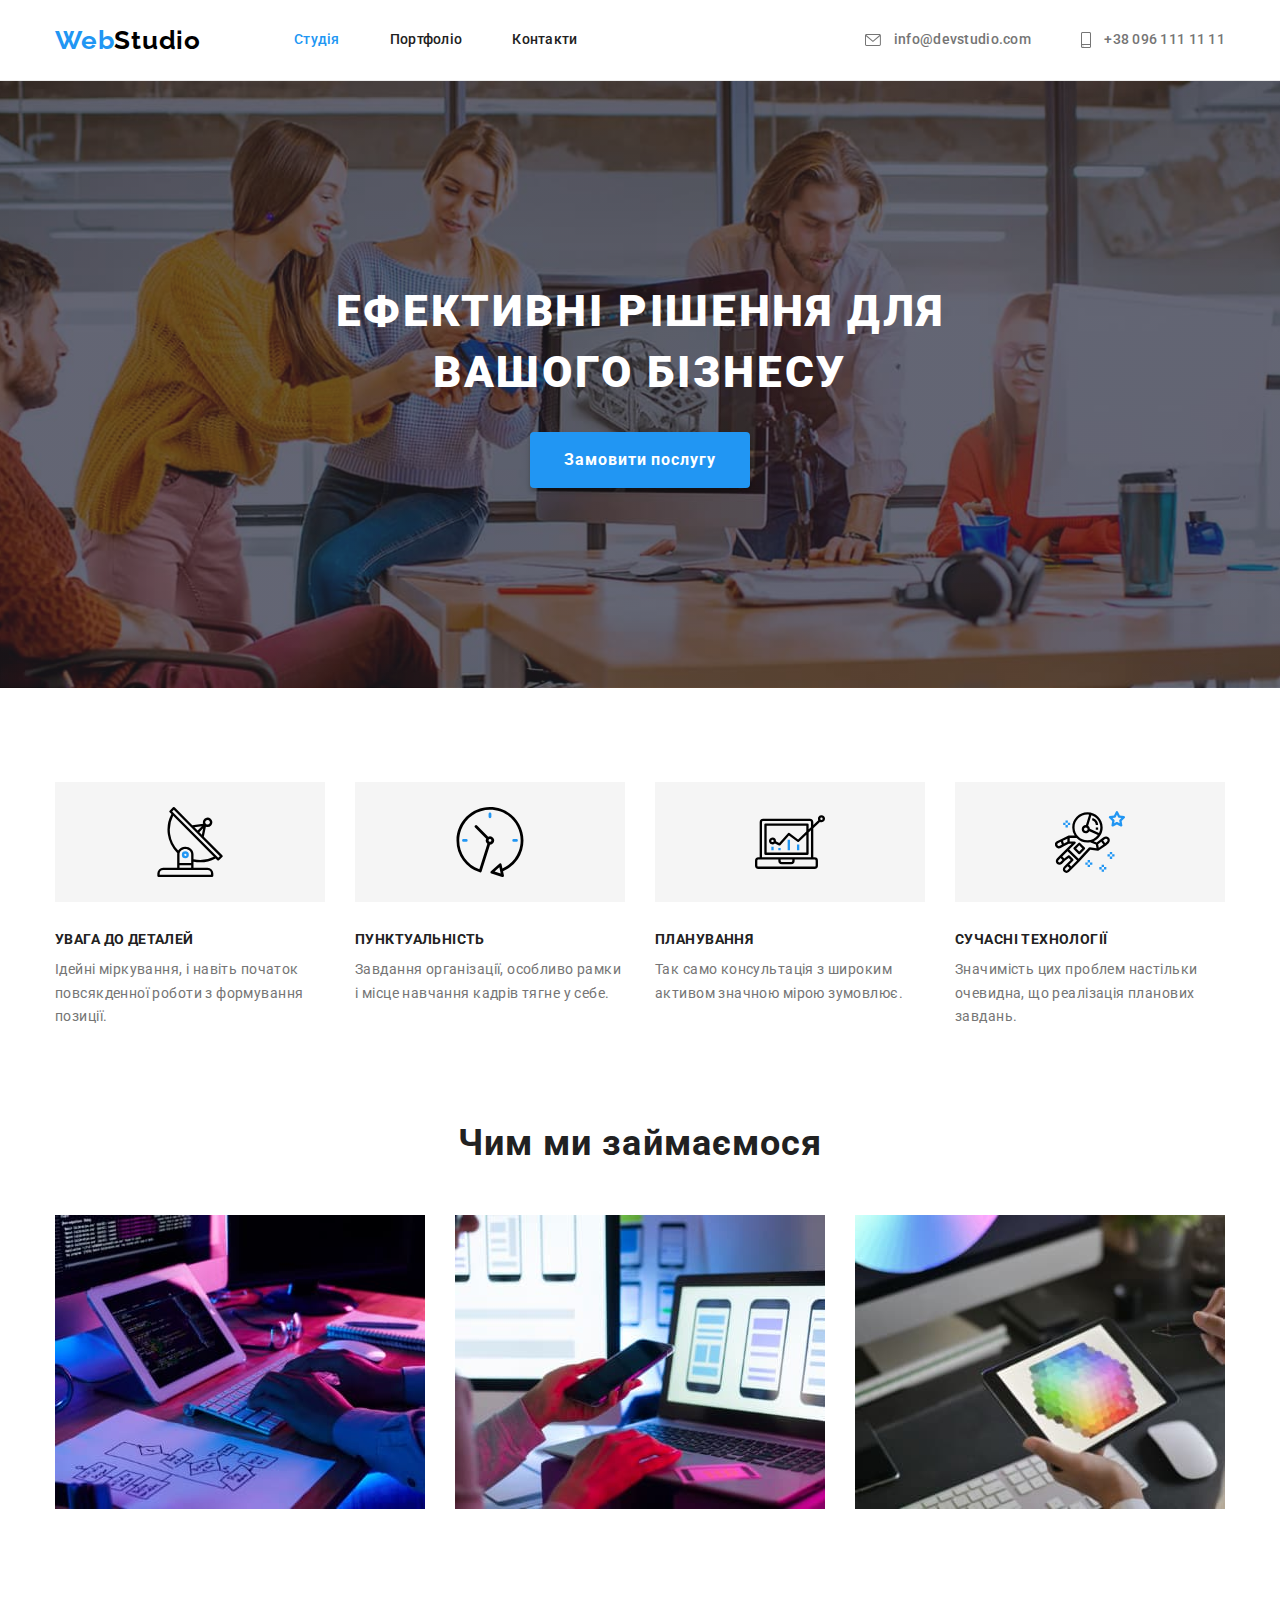
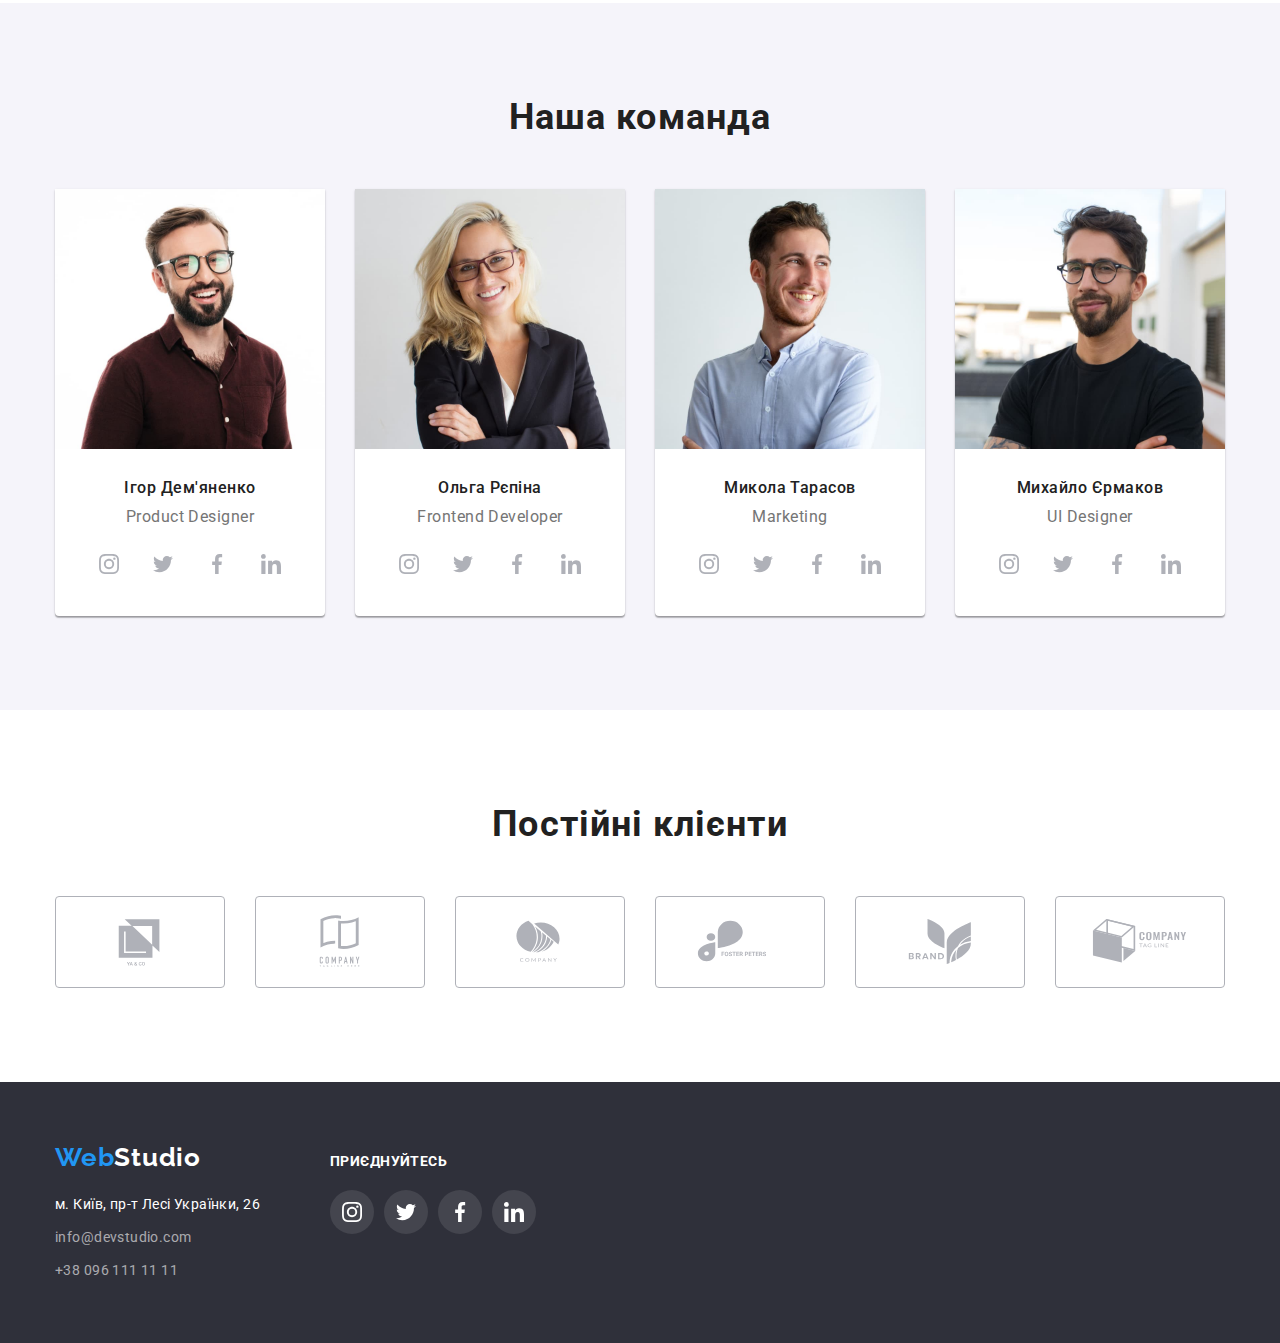
==== commit 856f7c8a: "version4.0" ====
--- a/index.html
+++ b/index.html
@@ -240,22 +240,22 @@
           <h2 class="title-client">Постійні клієнти</h2>
           <ul class="site-client">
             
-            <li class="client-logo"><a href="#" class="client-logo-svg"><svg class="client-bo" width="41" height="47">
+            <li class="client-logo"><a href="#" class="client-logo-svg"><svg class="client-bo" width="106" height="60">
                     <use href="./images/icons.svg.svg#icon-group"></use>
                   </svg></a></li>
-            <li class="client-logo"><a href="#" class="client-logo-svg"><svg class="client-bo" width="40" height="52">
+            <li class="client-logo"><a href="#" class="client-logo-svg"><svg class="client-bo" width="106" height="60">
                     <use href="./images/icons.svg.svg#icon-group-1"></use>
                   </svg></a></li>
-            <li class="client-logo"><a href="#" class="client-logo-svg"><svg class="client-bo" width="44" height="42">
+            <li class="client-logo"><a href="#" class="client-logo-svg"><svg class="client-bo" width="106" height="60">
                     <use href="./images/icons.svg.svg#icon-group-2"></use>
                   </svg></a></li>
-            <li class="client-logo"><a href="#" class="client-logo-svg"><svg class="client-bo" width="85" height="42">
+            <li class="client-logo"><a href="#" class="client-logo-svg"><svg class="client-bo" width="106" height="60">
                     <use href="./images/icons.svg.svg#icon-group-3"></use>
                   </svg></a></li>
-            <li class="client-logo"><a href="#" class="client-logo-svg"><svg class="client-bo" width="63" height="46">
+            <li class="client-logo"><a href="#" class="client-logo-svg"><svg class="client-bo" width="106" height="60">
                     <use href="./images/icons.svg.svg#icon-group-4"></use>
                   </svg></a></li>
-            <li class="client-logo"><a href="#" class="client-logo-svg"><svg class="client-bo" width="94" height="44">
+            <li class="client-logo"><a href="#" class="client-logo-svg"><svg class="client-bo" width="106" height="60">
                     <use href="./images/icons.svg.svg#icon-group-5"></use>
                   </svg></a></li>
           
@@ -282,7 +282,7 @@
         </address>
       </div>
       <div class="footer-icon">
-        <h2 class="footer-title">Приєднуйтесь</h2>
+        <p class="footer-title">Приєднуйтесь</p>
         <ul class="footer-list list">
           <li class="footer-messeg"><a href="#" class="icon-footer-svg"><svg class="footer-svg" width="20" height="20">
                 <use href="./images/icons.svg.svg#icon-instagram"></use>
--- a/css/styles.css
+++ b/css/styles.css
@@ -58,8 +58,6 @@
     align-items: center;
 }
 .page-header {
-    display: flex;
-    align-items: center;
     border-bottom: 1px solid #ECECEC;
 }
 .header-nav-link {
@@ -111,7 +109,7 @@
     text-decoration: none;
     padding-top: 32px;
     padding-bottom: 32px;  
-      
+    object-fit: contain;
 }
 .header-auth-link:hover,
 .header-auth-link:focus {
@@ -173,6 +171,7 @@
     max-width: 1600px;
     margin-left: auto;
     margin-right: auto;
+    background-size: cover;
     background-repeat: no-repeat;
     background-position: center;
 }
@@ -342,9 +341,8 @@
 }
 .team-icon {
     display: flex;
-    margin-right: 32px;
-    margin-left: 32px;
     margin-top: 16px;
+    justify-content: center;
 }
 .foto-list {
     width: 44px;
@@ -399,31 +397,33 @@
     text-align: center;
     margin: 0;
     padding-left: 0;
+    gap: 30px;
 }
 
 .client-logo {
     flex-basis: 170px;
 }
-.client-bo:hover,
-.client-bo:focus {
-    fill: var(--accent-color);
-}
+
 .client-logo-svg {
     display: flex;
     justify-content: center;
     align-items: center;
     border: 1px solid #AFB1B8;
     border-radius: 4px;
-    margin-right: 30px;
     height: 92px;
-}
-.client-logo-svg:hover ,
+    object-fit: contain;
+}
+.client-logo-svg:hover,
 .client-logo-svg:focus {
+    border-color: var(--accent-color);
+}
+.client-logo-svg:hover .client-bo,
+.client-logo-svg:focus .client-bo{
     fill: var(--accent-color);
-    border-color: var(--accent-color);
 }
 .client-bo {
     display: block;
+    fill: #AFB1B8;
 }
 
 
@@ -500,6 +500,7 @@
     line-height: 1.14;
     letter-spacing: 0.03em;
     text-transform: uppercase;
+    margin-bottom: 20px;
 }
 .footer-list {
     display: flex;
@@ -515,14 +516,16 @@
     justify-content: center;
     align-items: center;
 } */
+.footer-messeg {
+    margin-right: 10px;
+}
 .icon-footer-svg {
     display: flex;
     width: 44px;
     height: 44px;
-    margin-top: 20px;
+    /* margin-top: 20px; */
     background-color: #44454E;
     border-radius: 50%;
-    margin-right: 10px;
     justify-content: center;
     align-items: center;
 }
@@ -574,7 +577,9 @@
 .portfolio-nav-link:hover,
 .portfolio-nav-link:focus {
     background-color: var(--accent-color);
-    box-shadow: 0px 4px rgba(0, 0, 0, 0.25);
+    box-shadow: 0px 3px 1px rgba(0, 0, 0, 0.1),
+        0px 1px 2px rgba(0, 0, 0, 0.08),
+        0px 2px 2px rgba(0, 0, 0, 0.12);
 }
 .portfolio-image {
     display: flex;
@@ -582,10 +587,7 @@
     margin-top: 50px;
     gap: 30px;
 }
-.portfolio-shadow:hover,
-.portfolio-shadow:focus {
-    box-shadow: 0px 4px rgba(0, 0, 0, 0.25);
-}
+
 .portfolio-container-border {
     padding-top: 20px;
     padding-right: 24px;
@@ -610,7 +612,15 @@
     color: var(--second-color);
 }
 .portfolio-link {
+    display: block;
     text-decoration: none;
+}
+.portfolio-link:hover,
+.portfolio-link:focus {
+    border-radius: 4px;
+    box-shadow: 0px 1px 1px rgba(0, 0, 0, 0.12),
+        0px 4px 4px rgba(0, 0, 0, 0.06),
+        1px 4px 6px rgba(0, 0, 0, 0.16); 
 }
 .image { 
     display: block;
